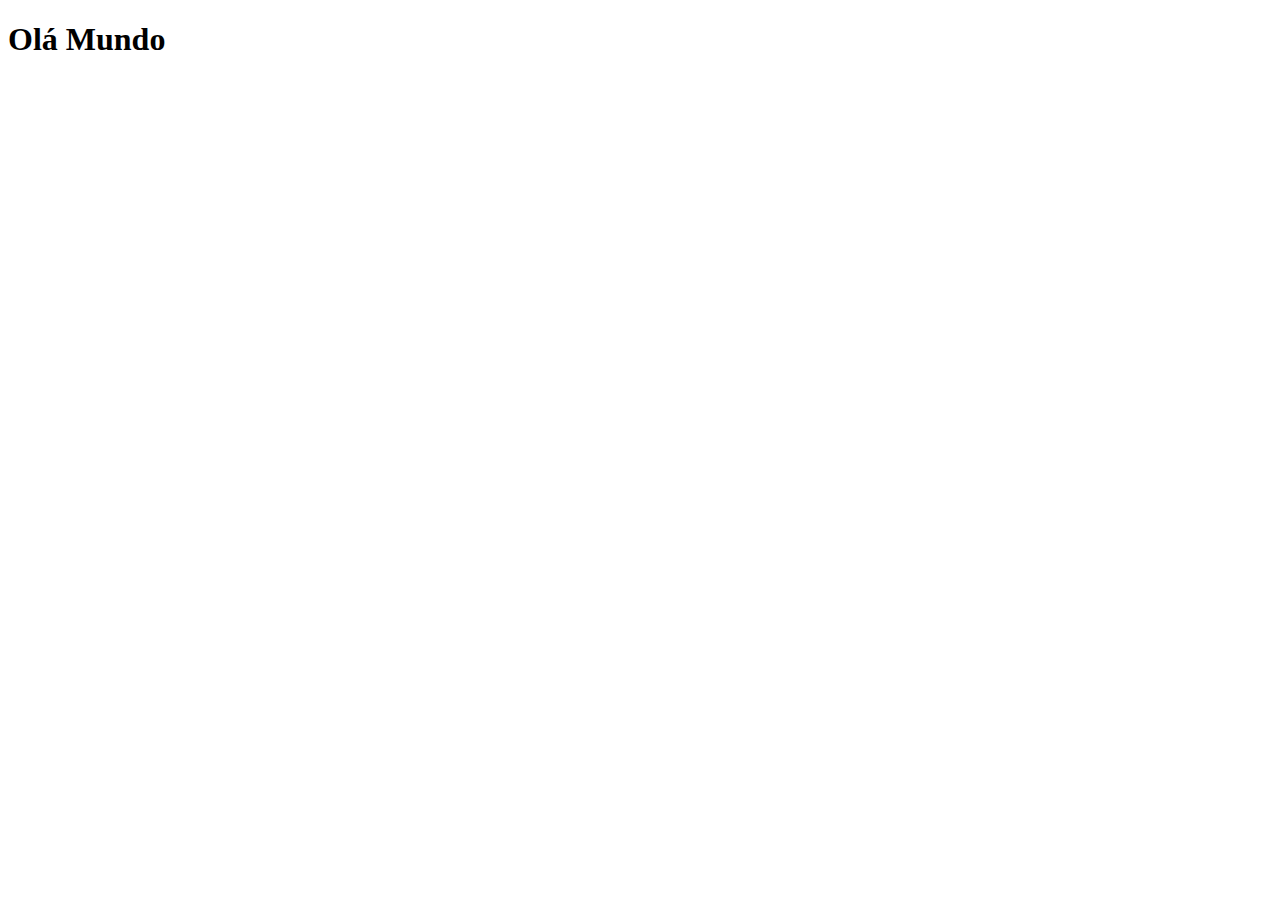
==== index.html @ 80df58bb "Create index.html" ====
<!DOCTYPE html>
<html lang="pt-br">
<head>
    <meta charset="UTF-8">
    <meta http-equiv="X-UA-Compatible" content="IE=edge">
    <meta name="viewport" content="width=device-width, initial-scale=1.0">
    <link rel="shortcut icon" href="favicon.ico" type="image/x-icon">
    <title>Projeto Redes Sociais</title>
</head>
<body>
    <h1>Olá Mundo</h1>
</body>
</html>
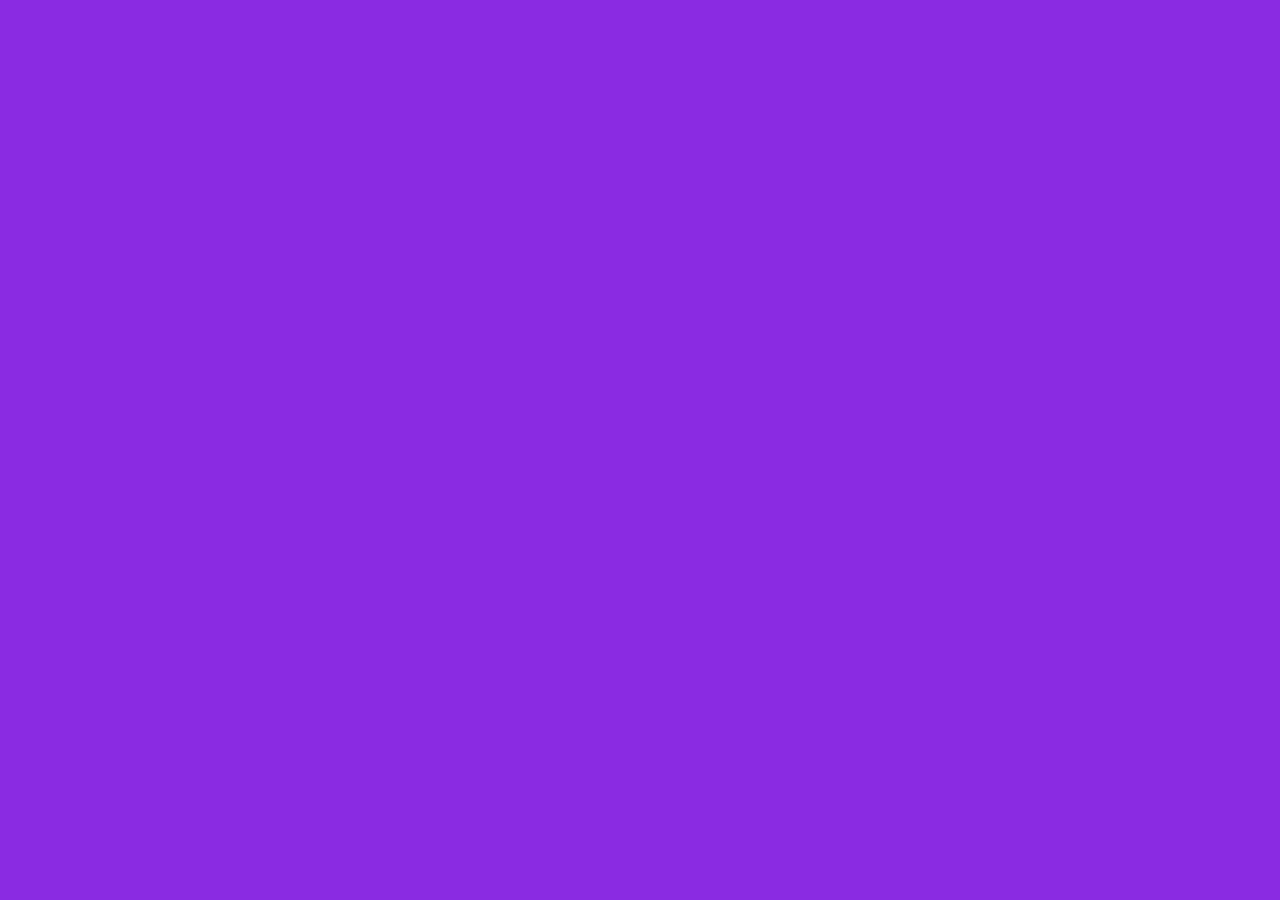
==== commit c34c85f1: "atualizei" ====
--- a/index.html
+++ b/index.html
@@ -6,8 +6,16 @@
     <meta name="viewport" content="width=device-width, initial-scale=1.0">
     <link rel="shortcut icon" href="favicon.ico" type="image/x-icon">
     <title>Projeto Redes Sociais</title>
+    <link rel="stylesheet" href="estilos/style.css">
 </head>
 <body>
-    <h1>Olá Mundo</h1>
+    <main>
+        <section id="celular">
+
+        </section>
+        <section id="redes-sociais">
+
+        </section>
+    </main>
 </body>
 </html>--- a/estilos/style.css
+++ b/estilos/style.css
@@ -0,0 +1,17 @@
+@charset "UTF-8";
+
+* {
+    margin: 0px;
+    padding: 0px;
+    font-family: Arial, Helvetica, sans-serif;
+}
+html, body {
+    height: 100vh;
+    width: 100wh;
+    background-color: black;
+}
+main {
+    height: 100vh;
+    position: relative;
+    background-color: blueviolet;
+}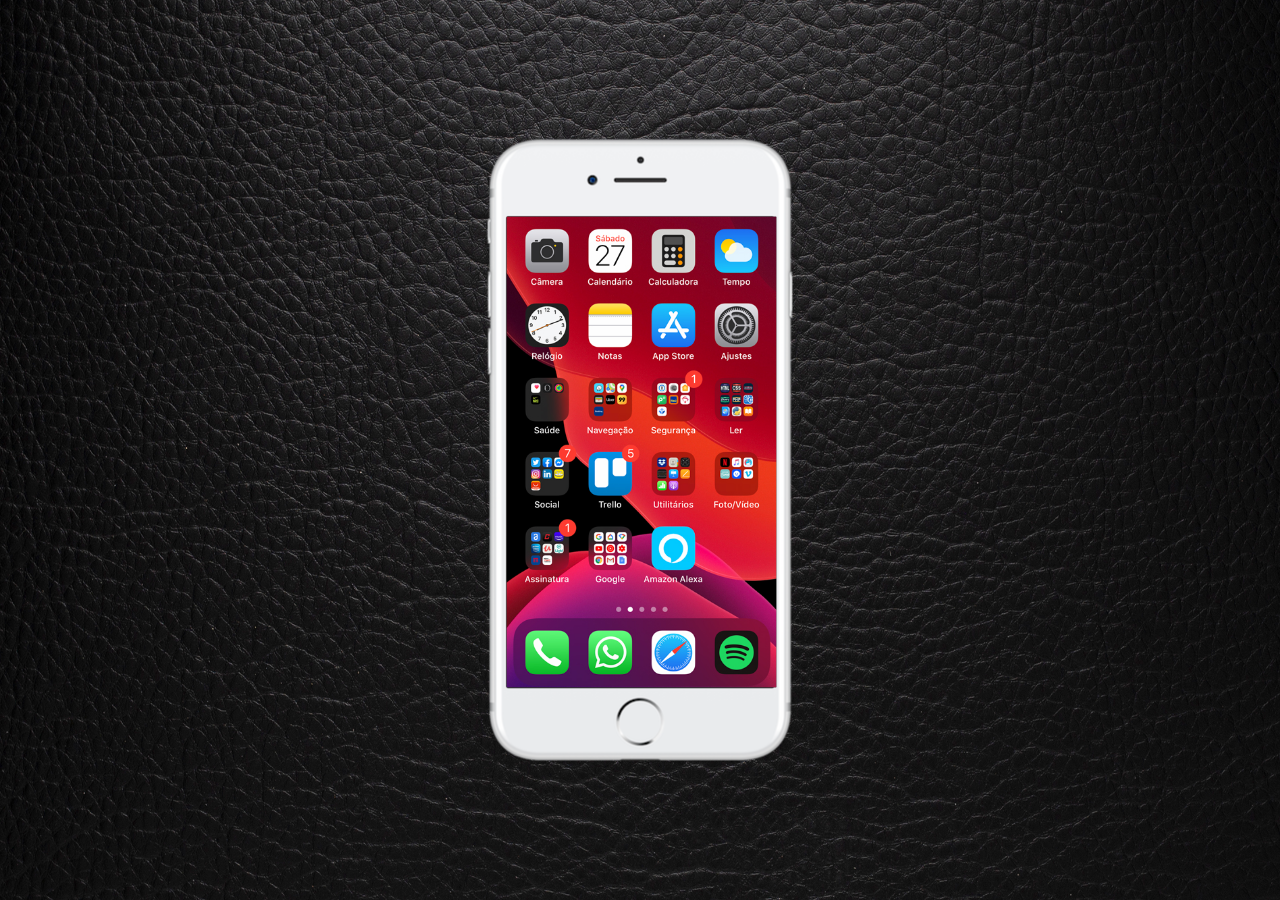
==== commit cba63676: "Criei a tela home" ====
--- a/index.html
+++ b/index.html
@@ -11,6 +11,9 @@
 <body>
     <main>
         <section id="celular">
+            <iframe src="home.html" name="tela" id="tela" frameborder="0">
+                Seu navegador não é compativel com isso!
+            </iframe>
 
         </section>
         <section id="redes-sociais">
--- a/estilos/style.css
+++ b/estilos/style.css
@@ -10,8 +10,29 @@
     width: 100wh;
     background-color: black;
 }
+body {
+    background: url(../imagens/fundo-couro.jpg) no-repeat top center;
+    background-size: cover;
+    background-attachment: fixed;
+}
 main {
     height: 100vh;
+    position: relative;  
+}
+section#celular {
+    height: 627px;
+    width: 311px;
+    background-color: aquamarine;
+    position: absolute;
+    top: 50%;
+    left: 50%;
+    transform: translate(-50%, -50%);
+    background: url(../imagens/frame-iphone.png) no-repeat;
+}
+iframe#tela {
     position: relative;
-    background-color: blueviolet;
+    top: 80px;
+    left: 22px;
+    width: 270px;
+    height: 471px;
 }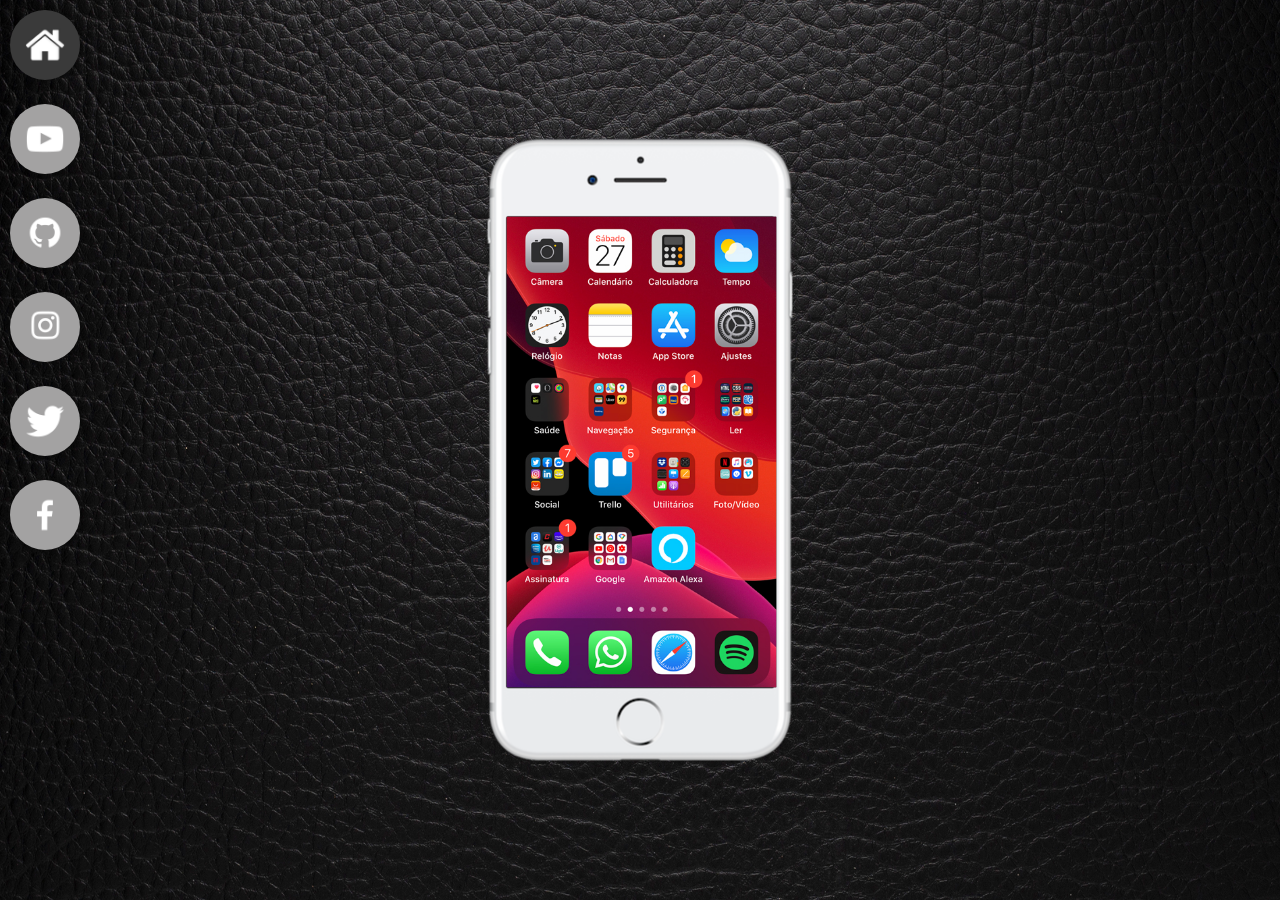
==== commit e52e142d: "Configuração dos botoes" ====
--- a/index.html
+++ b/index.html
@@ -17,7 +17,12 @@
 
         </section>
         <section id="redes-sociais">
-
+            <a href="#" target="tela"><img src="imagens/logo-home.jpg" alt="Home"></a><br>
+            <a href="#" target="tela"><img src="imagens/logo-youtube-miniPrancheta 1.png" alt="YouTube"></a><br>
+            <a href="#" target="tela"><img src="imagens/logo-git-miniPrancheta 1.png" alt="Github"></a><br>
+            <a href="#" target="tela"><img src="imagens/logo-instagram-miniPrancheta 1.png" alt="Instagram"></a><br>
+            <a href="#" target="tela"><img src="imagens/logo-twitter-miniPrancheta 1.png" alt="Twitter"></a><br>
+            <a href="#" target="tela"><img src="imagens/logo-facebook-miniPrancheta 1.png" alt="FaceBook"></a>
         </section>
     </main>
 </body>
--- a/estilos/style.css
+++ b/estilos/style.css
@@ -35,4 +35,11 @@
     left: 22px;
     width: 270px;
     height: 471px;
+}
+section#redes-sociais > a > img {
+    width: 70px;
+    height: 70px;
+    margin: 10px;
+    border-radius: 50%;
+    box-shadow: 2px 2px 5px rgba(8, 8, 8, 0.575);
 }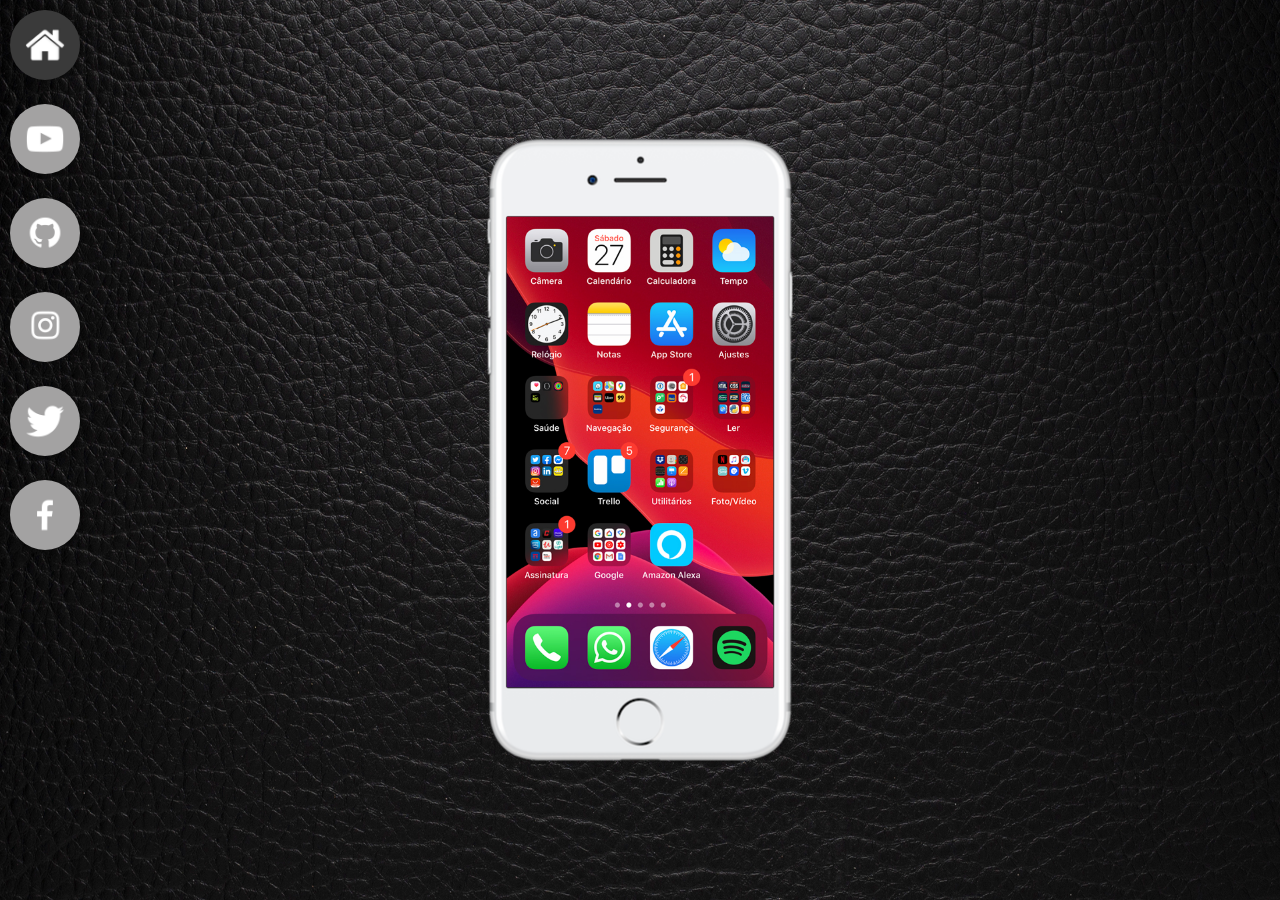
==== commit db6f4003: "atualizei" ====
--- a/index.html
+++ b/index.html
@@ -17,8 +17,8 @@
 
         </section>
         <section id="redes-sociais">
-            <a href="#" target="tela"><img src="imagens/logo-home.jpg" alt="Home"></a><br>
-            <a href="#" target="tela"><img src="imagens/logo-youtube-miniPrancheta 1.png" alt="YouTube"></a><br>
+            <a href="home.html" target="tela"><img src="imagens/logo-home.jpg" alt="Home"></a><br>
+            <a href="youtube.html" target="tela"><img src="imagens/logo-youtube-miniPrancheta 1.png" alt="YouTube"></a><br>
             <a href="#" target="tela"><img src="imagens/logo-git-miniPrancheta 1.png" alt="Github"></a><br>
             <a href="#" target="tela"><img src="imagens/logo-instagram-miniPrancheta 1.png" alt="Instagram"></a><br>
             <a href="#" target="tela"><img src="imagens/logo-twitter-miniPrancheta 1.png" alt="Twitter"></a><br>
--- a/estilos/style.css
+++ b/estilos/style.css
@@ -33,7 +33,7 @@
     position: relative;
     top: 80px;
     left: 22px;
-    width: 270px;
+    width: 267px;
     height: 471px;
 }
 section#redes-sociais > a > img {
@@ -42,4 +42,11 @@
     margin: 10px;
     border-radius: 50%;
     box-shadow: 2px 2px 5px rgba(8, 8, 8, 0.575);
+    box-sizing: border-box;
+}
+section#redes-sociais img:hover {
+    border: 2px solid whitesmoke;
+    transform: translate(-3px, -3px);
+    box-shadow: 4px 4px 10px rgba(245, 245, 245, 0.555);
+    transition: transform 0.3s border 0.3s;
 }